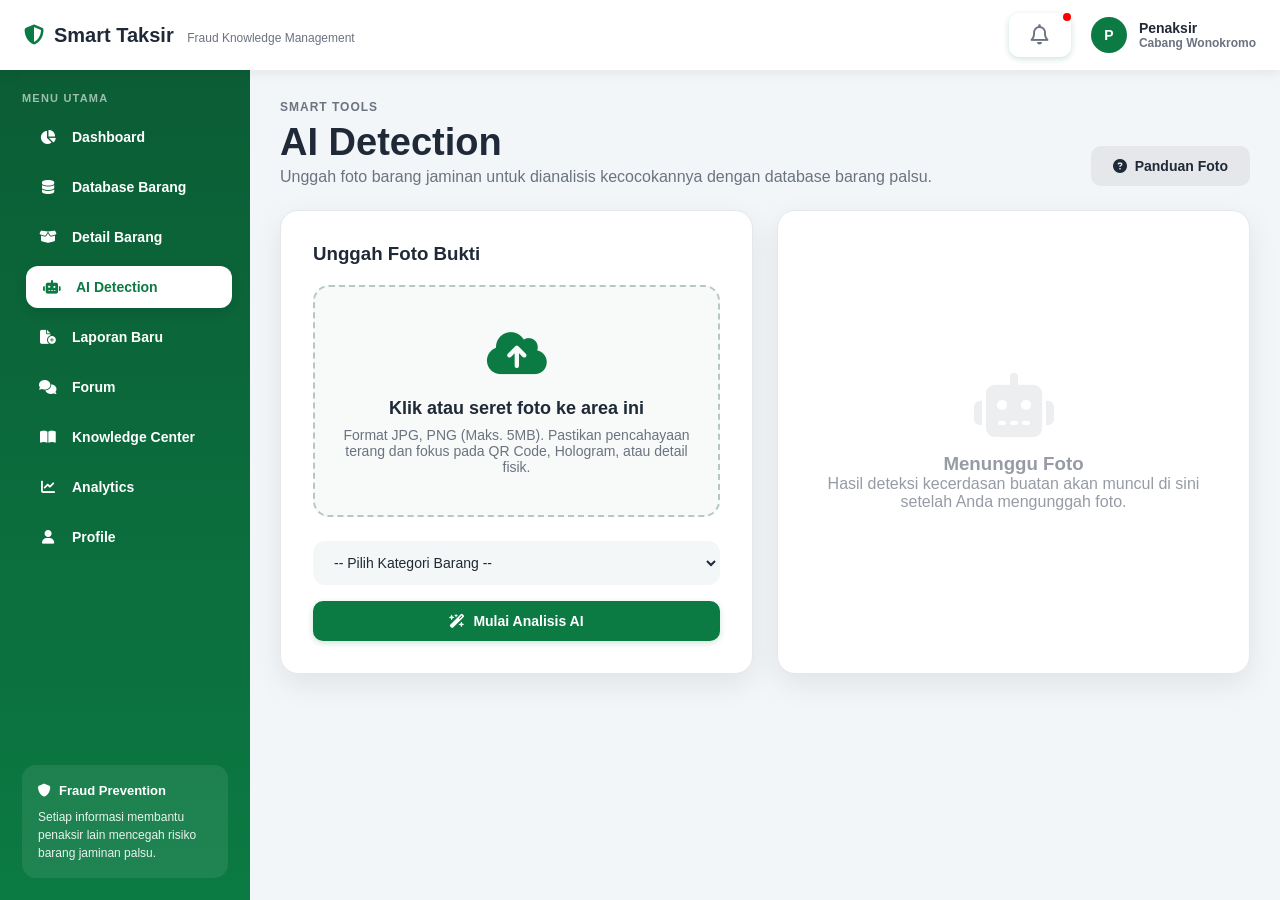
==== ai.html @ 75c149e2 "Add files via upload" ====
<!DOCTYPE html>
<html lang="id">
<head>
    <meta charset="UTF-8">
    <meta name="viewport" content="width=device-width, initial-scale=1.0">
    <title>AI Detection | Smart Taksir</title>
    <!-- Hubungkan dengan CSS yang telah kita satukan (style-unified.css) -->
    <link rel="stylesheet" href="css/style.css">
    <!-- Import Font Awesome untuk Icon -->
    <link rel="stylesheet" href="https://cdnjs.cloudflare.com/ajax/libs/font-awesome/6.5.2/css/all.min.css">
    <style>
        /* Styling khusus halaman AI Detection */
        .ai-container {
            display: grid;
            grid-template-columns: 1fr 1fr;
            gap: 24px;
            max-width: 1200px;
        }

        .upload-card {
            background: var(--card-bg, #fff);
            border-radius: var(--radius-xl, 18px);
            box-shadow: var(--shadow, 0 10px 30px rgba(0,0,0,.08));
            border: 1px solid var(--border, #e5e7eb);
            padding: 32px;
            text-align: center;
            display: flex;
            flex-direction: column;
            justify-content: center;
        }

        .upload-zone {
            border: 2px dashed #b7c9bf;
            border-radius: 16px;
            padding: 40px 20px;
            background: #f7faf8;
            transition: all 0.3s ease;
            cursor: pointer;
            margin-bottom: 24px;
        }

        .upload-zone:hover {
            border-color: var(--primary);
            background: #edf8f2;
        }

        .upload-icon {
            font-size: 48px;
            color: var(--primary);
            margin-bottom: 16px;
        }

        .upload-text h4 {
            font-size: 18px;
            margin-bottom: 8px;
            color: var(--text);
        }

        .upload-text p {
            color: var(--muted);
            font-size: 14px;
        }

        .result-card {
            background: var(--card-bg, #fff);
            border-radius: var(--radius-xl, 18px);
            box-shadow: var(--shadow, 0 10px 30px rgba(0,0,0,.08));
            border: 1px solid var(--border, #e5e7eb);
            padding: 32px;
            display: flex;
            flex-direction: column;
            position: relative;
            overflow: hidden;
        }

        /* Simulasi state kosong sebelum analisis */
        .empty-state {
            display: flex;
            flex-direction: column;
            align-items: center;
            justify-content: center;
            height: 100%;
            color: var(--muted);
            text-align: center;
            opacity: 0.7;
        }

        .empty-state i {
            font-size: 64px;
            color: #e5e7eb;
            margin-bottom: 16px;
        }
        
        /* Hasil Analisis (Disembunyikan default untuk simulasi JS) */
        #aiResult {
            display: none; /* Akan diubah jadi block via JS */
        }

        .ai-result-header {
            display: flex;
            align-items: center;
            gap: 12px;
            margin-bottom: 24px;
            padding-bottom: 16px;
            border-bottom: 1px solid var(--border);
        }
        
        .ai-icon-badge {
            width: 48px;
            height: 48px;
            background: #dcf5e7;
            color: var(--primary);
            border-radius: 12px;
            display: flex;
            align-items: center;
            justify-content: center;
            font-size: 24px;
        }

        .similarity-box {
            background: var(--bg);
            border-radius: 12px;
            padding: 20px;
            margin-bottom: 20px;
            border: 1px solid var(--border);
        }
        
        .progress-bar-container {
            width: 100%;
            height: 8px;
            background: #e5e7eb;
            border-radius: 10px;
            margin-top: 10px;
            overflow: hidden;
        }
        
        .progress-fill {
            height: 100%;
            background: #ef4444; /* Merah untuk High Risk */
            border-radius: 10px;
            width: 0%; /* Animasi JS */
            transition: width 1s ease-in-out;
        }

        .check-list {
            list-style: none;
            padding: 0;
            margin: 0 0 20px 0;
        }

        .check-list li {
            padding: 10px 0;
            display: flex;
            align-items: center;
            gap: 12px;
            border-bottom: 1px solid #f3f6f9;
            font-size: 14px;
        }

        .check-list li:last-child {
            border-bottom: none;
        }
        
        .status-fail { color: #ef4444; }
        .status-pass { color: #0b7a43; }

        @media (max-width: 992px) {
            .ai-container { grid-template-columns: 1fr; }
        }
        
        /* Loader */
        .loader {
            display: none;
            border: 4px solid #f3f3f3;
            border-top: 4px solid var(--primary);
            border-radius: 50%;
            width: 40px;
            height: 40px;
            animation: spin 1s linear infinite;
            margin: 20px auto;
        }
        
        @keyframes spin {
            0% { transform: rotate(0deg); }
            100% { transform: rotate(360deg); }
        }
    </style>
</head>

<body>

<!-- ============================= -->
<!-- TOP HEADER -->
<!-- ============================= -->
<header class="top-header">
    <div class="brand">
        <div class="brand-title" style="display: flex; align-items: center; gap: 10px; color: var(--text); font-size: 20px;">
            <i class="fa-solid fa-shield-halved" style="color: var(--primary);"></i>
            <div>
                <strong>Smart Taksir</strong>
                <span style="font-size: 12px; font-weight: 400; color: var(--muted); margin-left: 8px;">Fraud Knowledge Management</span>
            </div>
        </div>
    </div>

    <div class="header-actions" style="display: flex; align-items: center; gap: 20px;">
        <button class="notification-button" style="background: none; border: none; font-size: 20px; color: var(--muted); cursor: pointer; position: relative;">
            <i class="fa-regular fa-bell"></i>
            <span class="notification-dot" style="position: absolute; top: 0; right: 0; width: 8px; height: 8px; background: red; border-radius: 50%;"></span>
        </button>

        <div class="header-profile" style="display: flex; align-items: center; gap: 12px; font-size: 14px;">
            <div class="profile-avatar" style="width: 36px; height: 36px; background: var(--primary); color: white; border-radius: 50%; display: flex; align-items: center; justify-content: center; font-weight: bold;">
                P
            </div>
            <div style="display: flex; flex-direction: column;">
                <strong>Penaksir</strong>
                <span style="color: var(--muted); font-size: 12px;">Cabang Wonokromo</span>
            </div>
        </div>
    </div>
</header>

<div class="wrap">

    <!-- ============================= -->
    <!-- SIDEBAR UTAMA -->
    <!-- ============================= -->
    <aside class="main-sidebar">
        <div class="nav-section">
            <div class="sidebar-title" style="font-size: 11px; text-transform: uppercase; letter-spacing: 1.2px; color: rgba(255, 255, 255, 0.6); margin-bottom: 12px; font-weight: 700;">
                MENU UTAMA
            </div>
            <ul>
                <li><a href="index.html"><i class="fa-solid fa-chart-pie" style="width: 24px; text-align: center;"></i> Dashboard</a></li>
                <li><a href="database.html"><i class="fa-solid fa-database" style="width: 24px; text-align: center;"></i> Database Barang</a></li>
                <li><a href="detail.html"><i class="fa-solid fa-box-open" style="width: 24px; text-align: center;"></i> Detail Barang</a></li>
                <li><a href="ai.html" class="active"><i class="fa-solid fa-robot" style="width: 24px; text-align: center;"></i> AI Detection</a></li>
                <li><a href="laporan.html"><i class="fa-solid fa-file-circle-plus" style="width: 24px; text-align: center;"></i> Laporan Baru</a></li>
                <li><a href="forum.html"><i class="fa-solid fa-comments" style="width: 24px; text-align: center;"></i> Forum</a></li>
                <li><a href="knowledge.html"><i class="fa-solid fa-book-open" style="width: 24px; text-align: center;"></i> Knowledge Center</a></li>
                <li><a href="analytics.html"><i class="fa-solid fa-chart-line" style="width: 24px; text-align: center;"></i> Analytics</a></li>
                <li><a href="profile.html"><i class="fa-solid fa-user" style="width: 24px; text-align: center;"></i> Profile</a></li>
            </ul>
        </div>

        <div class="sidebar-info" style="margin-top: 30px; padding: 16px; border-radius: 14px; background: rgba(255, 255, 255, 0.08); line-height: 1.5;">
            <h4 style="font-size: 13px; font-weight: 700; margin-bottom: 8px; color: #ffffff; display: flex; align-items: center; gap: 8px;">
                <i class="fa-solid fa-shield"></i> Fraud Prevention
            </h4>
            <p style="font-size: 12px; color: rgba(255, 255, 255, 0.9); margin: 0;">
                Setiap informasi membantu penaksir lain mencegah risiko barang jaminan palsu.
            </p>
        </div>
    </aside>

    <!-- ============================= -->
    <!-- CONTENT AI DETECTION -->
    <!-- ============================= -->
    <main class="page-container">

        <!-- PAGE TITLE -->
        <div class="page-heading">
            <div class="title-area">
                <span class="category-tag">SMART TOOLS</span>
                <h1>AI Detection</h1>
                <p>Unggah foto barang jaminan untuk dianalisis kecocokannya dengan database barang palsu.</p>
            </div>
            
            <button class="btn btn-secondary" onclick="window.location.href='knowledge.html'">
                <i class="fa-solid fa-circle-question"></i> Panduan Foto
            </button>
        </div>

        <div class="ai-container">
            
            <!-- UPLOAD SECTION -->
            <div class="upload-card">
                <h3 style="margin-bottom: 20px; text-align: left;">Unggah Foto Bukti</h3>
                
                <input type="file" id="fileInput" accept="image/*" style="display: none;">
                <label for="fileInput" class="upload-zone">
                    <div class="upload-icon">
                        <i class="fa-solid fa-cloud-arrow-up"></i>
                    </div>
                    <div class="upload-text">
                        <h4>Klik atau seret foto ke area ini</h4>
                        <p>Format JPG, PNG (Maks. 5MB). Pastikan pencahayaan terang dan fokus pada QR Code, Hologram, atau detail fisik.</p>
                    </div>
                </label>

                <div style="display: flex; gap: 12px; width: 100%;">
                    <select style="flex: 1;" id="kategoriBarang">
                        <option value="">-- Pilih Kategori Barang --</option>
                        <option value="logam">Logam Mulia (Emas/Antam)</option>
                        <option value="jam">Jam Tangan Mewah</option>
                        <option value="elektronik">Elektronik / Smartphone</option>
                        <option value="perhiasan">Perhiasan / Berlian</option>
                    </select>
                </div>
                
                <button class="new-discussion-button" style="width: 100%; margin-top: 16px;" onclick="simulateAI()">
                    <i class="fa-solid fa-wand-magic-sparkles"></i> Mulai Analisis AI
                </button>
            </div>

            <!-- RESULT SECTION -->
            <div class="result-card">
                
                <!-- State Kosong -->
                <div id="emptyState" class="empty-state">
                    <i class="fa-solid fa-robot"></i>
                    <h3>Menunggu Foto</h3>
                    <p>Hasil deteksi kecerdasan buatan akan muncul di sini setelah Anda mengunggah foto.</p>
                </div>

                <!-- Loader -->
                <div id="aiLoader" class="empty-state" style="display: none;">
                    <div class="loader"></div>
                    <h3 style="margin-top: 16px; color: var(--primary);">Menganalisis Gambar...</h3>
                    <p>AI sedang membandingkan ciri fisik dengan database.</p>
                </div>

                <!-- Hasil Simulasi -->
                <div id="aiResult">
                    <div class="ai-result-header">
                        <div class="ai-icon-badge">
                            <i class="fa-solid fa-triangle-exclamation" style="color: #ef4444;"></i>
                        </div>
                        <div>
                            <h3 style="margin: 0; font-size: 20px;">Indikasi Palsu (High Risk)</h3>
                            <p style="margin: 4px 0 0 0; color: var(--muted); font-size: 14px;">Terdeteksi kemiripan pola dengan kasus penipuan sebelumnya.</p>
                        </div>
                    </div>

                    <div class="similarity-box">
                        <div style="display: flex; justify-content: space-between; align-items: flex-end;">
                            <strong style="font-size: 14px; text-transform: uppercase; color: var(--muted);">Similarity Score</strong>
                            <span style="font-size: 28px; font-weight: 700; color: #ef4444;" id="scoreText">0%</span>
                        </div>
                        <div class="progress-bar-container">
                            <div class="progress-fill" id="scoreBar"></div>
                        </div>
                    </div>

                    <h4 style="font-size: 15px; margin-bottom: 12px;">Detail Pengecekan AI:</h4>
                    <ul class="check-list">
                        <li>
                            <i class="fa-solid fa-circle-xmark status-fail"></i> 
                            <strong>QR Code:</strong> Pola tidak terdaftar di sistem pusat.
                        </li>
                        <li>
                            <i class="fa-solid fa-circle-xmark status-fail"></i> 
                            <strong>Hologram:</strong> Refleksi cahaya (Watermark) statis/buram.
                        </li>
                        <li>
                            <i class="fa-solid fa-circle-check status-pass"></i> 
                            <strong>Dimensi Fisik:</strong> Sesuai toleransi (+/- 0.05mm).
                        </li>
                    </ul>

                    <div style="margin-top: 20px; padding: 16px; background: #fff8f1; border-left: 4px solid #f97316; border-radius: 4px; font-size: 13px; color: #9a3412;">
                        <strong><i class="fa-solid fa-circle-info"></i> Catatan Sistem:</strong><br>
                        AI adalah alat bantu deteksi awal. Penaksir <b>Wajib</b> melakukan pengujian fisik lanjutan (XRF, berat jenis, uji asam) sebelum mengambil keputusan final.
                    </div>

                    <div style="display: flex; gap: 12px; margin-top: 24px;">
                        <button class="btn btn-secondary" style="flex: 1;" onclick="resetAI()">Upload Ulang</button>
                        <button class="new-discussion-button" style="flex: 1;" onclick="window.location.href='laporan.html'">Buat Laporan Baru</button>
                    </div>
                </div>

            </div>

        </div>

    </main>

</div>

<!-- SCRIPT SIMULASI AI -->
<script>
    function simulateAI() {
        // Sembunyikan state kosong
        document.getElementById('emptyState').style.display = 'none';
        document.getElementById('aiResult').style.display = 'none';
        
        // Tampilkan loader
        document.getElementById('aiLoader').style.display = 'flex';

        // Simulasi delay 2 detik seolah-olah sedang diproses AI
        setTimeout(() => {
            document.getElementById('aiLoader').style.display = 'none';
            document.getElementById('aiResult').style.display = 'block';
            
            // Animasi bar persentase (92%)
            setTimeout(() => {
                document.getElementById('scoreBar').style.width = '92%';
                animateValue("scoreText", 0, 92, 1000);
            }, 100);

        }, 2000);
    }

    function resetAI() {
        document.getElementById('aiResult').style.display = 'none';
        document.getElementById('emptyState').style.display = 'flex';
        document.getElementById('scoreBar').style.width = '0%';
        document.getElementById('scoreText').innerText = '0%';
    }

    // Fungsi animasi angka dari 0 ke target
    function animateValue(id, start, end, duration) {
        let obj = document.getElementById(id);
        let startTimestamp = null;
        const step = (timestamp) => {
            if (!startTimestamp) startTimestamp = timestamp;
            const progress = Math.min((timestamp - startTimestamp) / duration, 1);
            obj.innerHTML = Math.floor(progress * (end - start)) + start + "%";
            if (progress < 1) {
                window.requestAnimationFrame(step);
            }
        };
        window.requestAnimationFrame(step);
    }
</script>
<script src="js/app.js"></script>
</body>
</html>
---- css/style.css ----
/* ==========================================================================
   SMART TAKSIR - GLOBAL & APP SYSTEM DESIGN SYSTEM (FORUM STYLING CONSISTENCY)
   ========================================================================== */

/* --------------------------------------------------------------------------
   1. ROOT VARIABLES & GLOBAL RESET
   -------------------------------------------------------------------------- */
:root {
    /* Brand & Primary Palette */
    --primary: #0b7a43;
    --primary-dark: #075d33;
    --primary-gradient: linear-gradient(180deg, #0b5d35, #0b7a43);
    --header-gradient: linear-gradient(135deg, #087443, #15a35f);
    --primary-hover: #13a05a;
    
    /* Layout & Neutral Colors */
    --bg: #f3f6f9;
    --card-bg: #ffffff;
    --text: #1f2937;
    --muted: #6b7280;
    --border: #e5e7eb;
    
    /* Interactive States & Badges */
    --active-bg: #edf8f2;
    --hover-bg: #f7faf8;
    --input-bg: #f4f7f8;
    
    /* Shadows & Radii */
    --shadow: 0 10px 30px rgba(0, 0, 0, 0.08);
    --shadow-sm: 0 2px 12px rgba(0, 0, 0, 0.08);
    --radius-sm: 8px;
    --radius-md: 10px;
    --radius-lg: 12px;
    --radius-xl: 18px;
}

*, *::before, *::after {
    margin: 0;
    padding: 0;
    box-sizing: border-box;
}

html, body {
    height: 100%;
    margin: 0;
    overflow: hidden;
    font-family: 'Segoe UI', Arial, sans-serif;
    background: var(--bg);
    color: var(--text);
    -webkit-font-smoothing: antialiased;
}

/* --------------------------------------------------------------------------
   2. TOP HEADER BAR
   -------------------------------------------------------------------------- */
header,
.top-header {
    height: 70px;
    background: var(--card-bg);
    display: flex;
    justify-content: space-between;
    align-items: center;
    padding: 0 24px;
    box-shadow: var(--shadow-sm);
    position: sticky;
    top: 0;
    z-index: 999;
    font-size: 20px;
    font-weight: 700;
    color: var(--text);
}

.top-header .brand-title,
header .brand-title {
    display: flex;
    align-items: center;
    gap: 10px;
    color: var(--text);
    font-size: 20px;
}

.top-header .user-profile,
header .user-profile {
    display: flex;
    align-items: center;
    gap: 12px;
    font-size: 14px;
    font-weight: 500;
    color: var(--muted);
}

/* --------------------------------------------------------------------------
   3. APP MAIN LAYOUT STRUCTURE
   -------------------------------------------------------------------------- */
.wrap {
    display: flex;
    height: calc(100vh - 70px);
    width: 100vw;
    overflow: hidden;
}

/* --------------------------------------------------------------------------
   4. SIDEBAR (NAVIGATION)
   -------------------------------------------------------------------------- */
aside,
.main-sidebar {
    width: 250px;
    min-width: 250px;
    background: var(--primary-gradient);
    color: #ffffff;
    padding: 22px;
    overflow-y: auto;
    display: flex;
    flex-direction: column;
    justify-content: space-between;
}

.main-sidebar .nav-section,
aside .nav-section {
    width: 100%;
}

.sidebar-title,
.main-sidebar .menu-category {
    font-size: 11px;
    text-transform: uppercase;
    letter-spacing: 1.2px;
    color: rgba(255, 255, 255, 0.6);
    margin-bottom: 12px;
    font-weight: 700;
}

.main-sidebar ul,
aside ul {
    list-style: none;
    padding: 0;
    margin: 0;
}

.main-sidebar li,
aside li {
    margin-bottom: 8px;
}

.main-sidebar a,
aside a {
    display: flex;
    align-items: center;
    gap: 12px;
    padding: 13px 14px;
    border-radius: var(--radius-lg);
    color: #ffffff;
    text-decoration: none;
    font-size: 14px;
    font-weight: 600;
    transition: all 0.25s ease;
}

.main-sidebar a:hover,
.main-sidebar a.active,
aside a:hover,
aside a.active {
    background: #ffffff;
    color: var(--primary);
    transform: translateX(4px);
    box-shadow: 0 4px 12px rgba(0, 0, 0, 0.1);
}

/* Sidebar Info Card / Footer Widget */
.sidebar-info {
    margin-top: 30px;
    padding: 16px;
    border-radius: 14px;
    background: rgba(255, 255, 255, 0.08);
    line-height: 1.5;
    font-size: 12px;
    color: rgba(255, 255, 255, 0.9);
}

.sidebar-info h4 {
    font-size: 13px;
    font-weight: 700;
    margin-bottom: 4px;
    color: #ffffff;
}

/* --------------------------------------------------------------------------
   5. MAIN CONTENT AREA & PAGE HEADINGS
   -------------------------------------------------------------------------- */
main,
.page-container,
.forum-page {
    flex: 1;
    display: flex;
    flex-direction: column;
    overflow-y: auto;
    padding: 30px;
    background: var(--bg);
}

/* Standard Header for All Pages */
.page-heading,
.page-header {
    display: flex;
    justify-content: space-between;
    align-items: flex-end;
    margin-bottom: 24px;
}

.page-heading .title-area,
.page-header .title-area {
    display: flex;
    flex-direction: column;
}

.page-heading .category-tag,
.page-header .category-tag {
    font-size: 12px;
    font-weight: 700;
    text-transform: uppercase;
    letter-spacing: 1px;
    color: var(--muted);
    margin-bottom: 4px;
}

.page-heading h1,
.page-header h1 {
    font-size: 38px;
    font-weight: 700;
    color: var(--text);
    margin: 4px 0;
    line-height: 1.1;
}

.page-heading p,
.page-header p {
    color: var(--muted);
    font-size: 16px;
}

/* --------------------------------------------------------------------------
   6. CARDS & GRID LAYOUTS
   -------------------------------------------------------------------------- */
.cards,
.card-grid {
    display: grid;
    grid-template-columns: repeat(auto-fit, minmax(240px, 1fr));
    gap: 20px;
    margin-bottom: 28px;
}

.card {
    background: var(--card-bg);
    padding: 24px;
    border-radius: var(--radius-xl);
    box-shadow: var(--shadow);
    border: 1px solid rgba(229, 231, 235, 0.6);
    transition: transform 0.25s ease, box-shadow 0.25s ease;
}

.card:hover {
    transform: translateY(-3px);
    box-shadow: 0 14px 35px rgba(0, 0, 0, 0.1);
}

.card h3 {
    font-size: 18px;
    font-weight: 700;
    margin-bottom: 8px;
    color: var(--text);
}

.card p {
    font-size: 14px;
    color: var(--muted);
    line-height: 1.5;
}

/* Content Container Card (For Tables, Forms, Data Views) */
.content-card {
    background: var(--card-bg);
    border-radius: var(--radius-xl);
    box-shadow: var(--shadow);
    border: 1px solid var(--border);
    padding: 24px;
    overflow: hidden;
}

/* --------------------------------------------------------------------------
   7. FORM CONTROLS & BUTTONS
   -------------------------------------------------------------------------- */
.form-group {
    margin-bottom: 18px;
}

.form-group label {
    display: block;
    font-size: 14px;
    font-weight: 600;
    margin-bottom: 6px;
    color: var(--text);
}

input[type="text"],
input[type="number"],
input[type="email"],
input[type="password"],
input[type="search"],
select,
textarea {
    width: 100%;
    padding: 12px 16px;
    background: var(--input-bg);
    border: 1px solid transparent;
    border-radius: var(--radius-lg);
    font-family: inherit;
    font-size: 14px;
    color: var(--text);
    outline: none;
    transition: all 0.2s ease;
}

input:focus,
select:focus,
textarea:focus {
    background: #ffffff;
    border-color: var(--primary);
    box-shadow: 0 0 0 3px rgba(11, 122, 67, 0.15);
}

/* Buttons */
button,
.btn,
.new-discussion-button {
    background: var(--primary);
    color: #ffffff;
    border: none;
    padding: 12px 22px;
    border-radius: var(--radius-md);
    font-size: 14px;
    font-weight: 600;
    cursor: pointer;
    display: inline-flex;
    align-items: center;
    justify-content: center;
    gap: 8px;
    transition: all 0.25s ease;
    box-shadow: 0 2px 6px rgba(11, 122, 67, 0.2);
}

button:hover,
.btn:hover,
.new-discussion-button:hover {
    background: var(--primary-hover);
    transform: translateY(-2px);
    box-shadow: 0 4px 12px rgba(11, 122, 67, 0.3);
}

button:active,
.btn:active {
    transform: translateY(0);
}

.btn-secondary {
    background: #e5e7eb;
    color: var(--text);
    box-shadow: none;
}

.btn-secondary:hover {
    background: #d1d5db;
    box-shadow: none;
}

/* --------------------------------------------------------------------------
   8. MODERN TABLES & DATA LISTS
   -------------------------------------------------------------------------- */
.table-responsive {
    width: 100%;
    overflow-x: auto;
    border-radius: var(--radius-lg);
    border: 1px solid var(--border);
}

table {
    width: 100%;
    border-collapse: collapse;
    background: var(--card-bg);
    text-align: left;
    font-size: 14px;
}

thead {
    background: var(--input-bg);
}

th {
    padding: 16px 20px;
    font-weight: 700;
    color: var(--text);
    border-bottom: 2px solid var(--border);
    text-transform: uppercase;
    font-size: 12px;
    letter-spacing: 0.5px;
}

td {
    padding: 16px 20px;
    border-bottom: 1px solid var(--border);
    color: var(--text);
}

tbody tr:last-child td {
    border-bottom: none;
}

tbody tr {
    transition: background-color 0.2s ease;
}

tbody tr:hover {
    background: var(--hover-bg);
}

/* --------------------------------------------------------------------------
   9. CUSTOM SCROLLBAR & RESPONSIVE BREAKPOINTS
   -------------------------------------------------------------------------- */
::-webkit-scrollbar {
    width: 8px;
    height: 8px;
}

::-webkit-scrollbar-thumb {
    background: #b7c9bf;
    border-radius: 20px;
}

::-webkit-scrollbar-track {
    background: transparent;
}

@media (max-width: 992px) {
    aside,
    .main-sidebar {
        display: none;
    }
    
    main,
    .page-container,
    .forum-page {
        padding: 20px;
    }
    
    .page-heading,
    .page-header {
        flex-direction: column;
        align-items: flex-start;
        gap: 16px;
    }
    /* Mengunci lebar icon agar semua teks sejajar lurus ke bawah */
.main-sidebar a i {
    font-size: 18px;
    width: 24px; 
    text-align: center;
}
}
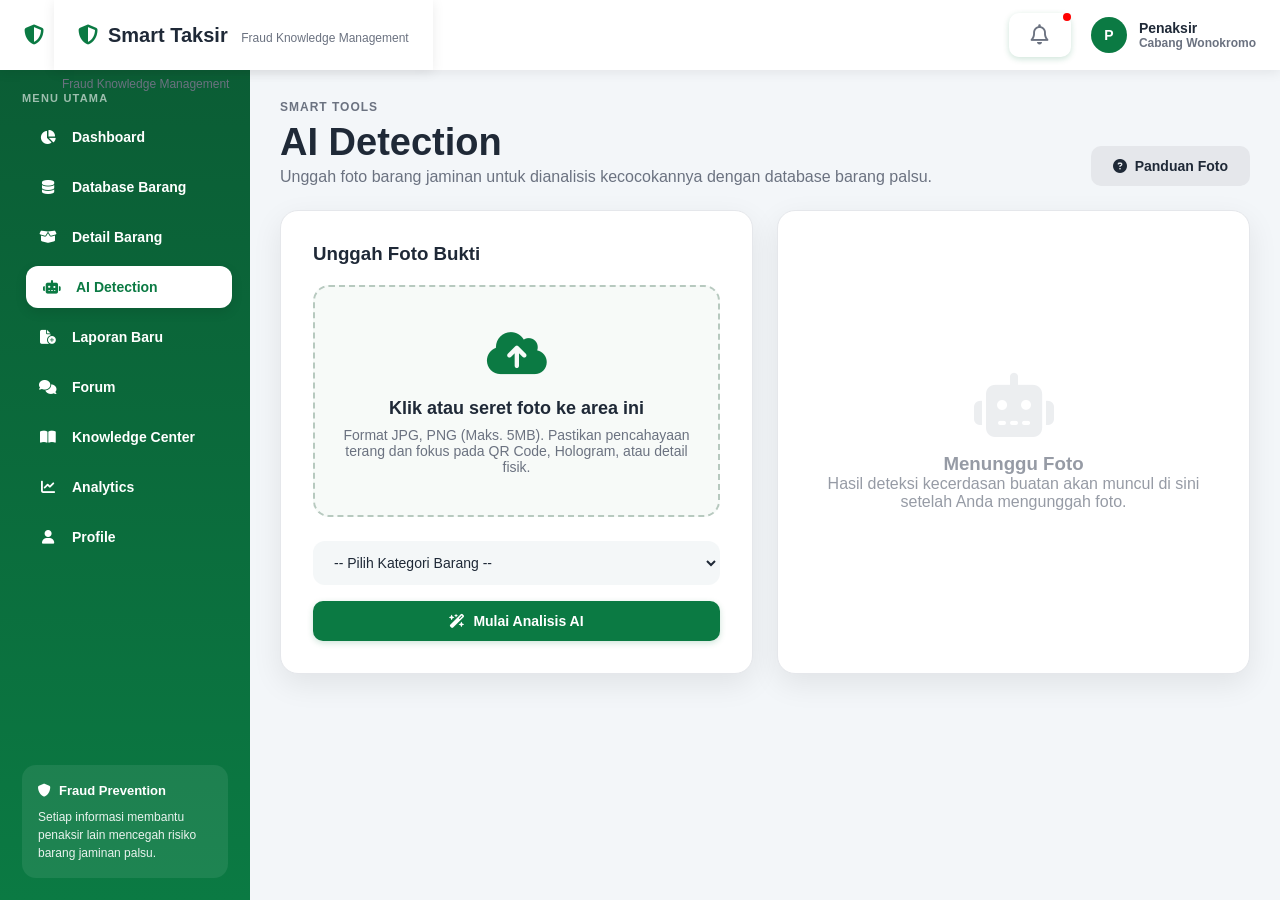
==== commit d51bfafb: "ai.html" ====
--- a/ai.html
+++ b/ai.html
@@ -198,6 +198,23 @@
             <i class="fa-solid fa-shield-halved" style="color: var(--primary);"></i>
             <div>
                 <strong>Smart Taksir</strong>
+                <header class="top-header">
+    <div class="brand" style="display: flex; align-items: center; gap: 14px;">
+        <!-- TOMBOL HAMBURGER (Hanya muncul di HP) -->
+        <button id="sidebarToggle" style="background: none; border: none; font-size: 20px; color: var(--text); cursor: pointer; display: none;">
+            <i class="fa-solid fa-bars"></i>
+        </button>
+
+        <div class="brand-title" style="display: flex; align-items: center; gap: 10px; color: var(--text); font-size: 20px;">
+            <i class="fa-solid fa-shield-halved" style="color: var(--primary);"></i>
+            <div>
+                <strong>Smart Taksir</strong>
+                <span style="font-size: 12px; font-weight: 400; color: var(--muted); margin-left: 8px;">Fraud Knowledge Management</span>
+            </div>
+        </div>
+    </div>
+    <!-- (Bagian header actions lainnya tetap di kanan) -->
+</header>
                 <span style="font-size: 12px; font-weight: 400; color: var(--muted); margin-left: 8px;">Fraud Knowledge Management</span>
             </div>
         </div>
@@ -426,4 +443,4 @@
 </script>
 <script src="js/app.js"></script>
 </body>
-</html>+</html>
--- a/css/style.css
+++ b/css/style.css
@@ -463,4 +463,90 @@
     width: 24px; 
     text-align: center;
 }
-}
+   /* ========================================================
+   TAMBAHAN CSS UNTUK RESPONSIVITAS HP (MOBILE RESPONSIVE) 
+   ======================================================== */
+
+@media screen and (max-width: 768px) {
+    /* 1. Kurangi padding halaman agar area chat lebih luas di layar kecil */
+    .forum-page {
+        padding: 10px !important;
+    }
+
+    /* 2. Sesuaikan ukuran judul halaman agar tidak memakan tempat */
+    .page-heading {
+        flex-direction: column !important;
+        align-items: flex-start !important;
+        gap: 12px !important;
+        margin-bottom: 10px !important;
+    }
+    .page-heading h1 {
+        font-size: 24px !important;
+    }
+    .page-heading p {
+        font-size: 12px !important;
+    }
+    .new-discussion-button {
+        width: 100% !important; /* Tombol diskusi baru melebar penuh di HP */
+        justify-content: center !important;
+    }
+
+    /* 3. Sesuaikan ukuran Header Chat Room */
+    .chat-header {
+        padding: 12px 14px !important;
+    }
+    .chat-header h3 {
+        font-size: 14px !important;
+    }
+    .room-icon {
+        width: 32px !important;
+        height: 32px !important;
+        font-size: 14px !important;
+    }
+    .room-actions button {
+        width: 28px !important;
+        height: 28px !important;
+        font-size: 12px !important;
+    }
+
+    /* 4. Sesuaikan ukuran Pinned Message (Pesan Disematkan) */
+    .pinned-message {
+        padding: 8px 12px !important;
+        font-size: 11px !important;
+        align-items: flex-start !important;
+    }
+
+    /* 5. Sesuaikan area isi Chat (Bubble dan Avatar) */
+    .chat-body {
+        padding: 12px !important;
+    }
+    .avatar {
+        width: 36px !important;
+        height: 36px !important;
+        font-size: 14px !important;
+    }
+    .bubble {
+        padding: 12px !important;
+        font-size: 13px !important;
+    }
+    .message-wrapper {
+        max-width: 100% !important; /* Memastikan teks panjang tidak terpotong */
+    }
+
+    /* 6. Sesuaikan Area Input Chat di bagian bawah */
+    .chat-input-area {
+        padding: 10px 12px !important;
+        gap: 8px !important;
+    }
+    .attachment-button, .send-button {
+        width: 34px !important;
+        height: 34px !important;
+    }
+    .message-input-wrapper {
+        padding: 2px 10px !important;
+    }
+    .message-input-wrapper textarea {
+        font-size: 13px !important;
+    }
+}
+}
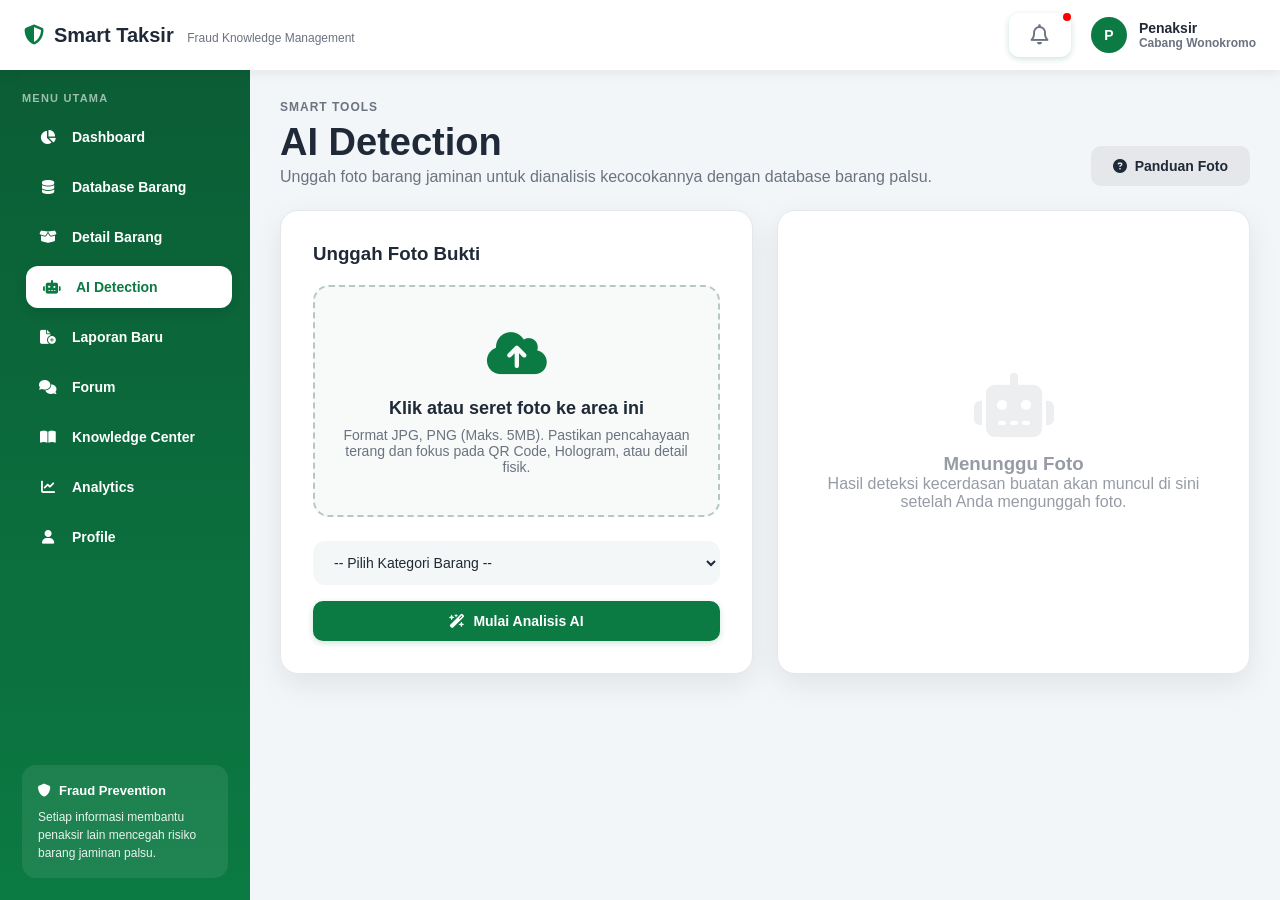
==== commit a3d93c45: "ai.html" ====
--- a/ai.html
+++ b/ai.html
@@ -198,23 +198,6 @@
             <i class="fa-solid fa-shield-halved" style="color: var(--primary);"></i>
             <div>
                 <strong>Smart Taksir</strong>
-                <header class="top-header">
-    <div class="brand" style="display: flex; align-items: center; gap: 14px;">
-        <!-- TOMBOL HAMBURGER (Hanya muncul di HP) -->
-        <button id="sidebarToggle" style="background: none; border: none; font-size: 20px; color: var(--text); cursor: pointer; display: none;">
-            <i class="fa-solid fa-bars"></i>
-        </button>
-
-        <div class="brand-title" style="display: flex; align-items: center; gap: 10px; color: var(--text); font-size: 20px;">
-            <i class="fa-solid fa-shield-halved" style="color: var(--primary);"></i>
-            <div>
-                <strong>Smart Taksir</strong>
-                <span style="font-size: 12px; font-weight: 400; color: var(--muted); margin-left: 8px;">Fraud Knowledge Management</span>
-            </div>
-        </div>
-    </div>
-    <!-- (Bagian header actions lainnya tetap di kanan) -->
-</header>
                 <span style="font-size: 12px; font-weight: 400; color: var(--muted); margin-left: 8px;">Fraud Knowledge Management</span>
             </div>
         </div>
--- a/css/style.css
+++ b/css/style.css
@@ -549,4 +549,27 @@
         font-size: 13px !important;
     }
 }
-}
+   @media screen and (max-width: 992px) {
+    /* 1. Munculkan tombol hamburger di layar HP */
+    #sidebarToggle {
+        display: block !important;
+    }
+
+    /* 2. Sembunyikan sidebar secara default di HP */
+    .main-sidebar {
+        position: fixed !important;
+        top: 70px !important;
+        left: -280px !important; /* Disembunyikan di luar layar sebelah kiri */
+        width: 260px !important;
+        height: calc(100vh - 70px) !important;
+        z-index: 1000 !important;
+        transition: left 0.3s ease-in-out !important;
+        box-shadow: 5px 0 15px rgba(0,0,0,0.2) !important;
+    }
+
+    /* 3. Kelas aktif untuk memunculkan sidebar saat tombol diklik */
+    .main-sidebar.mobile-active {
+        left: 0 !important;
+    }
+}
+}
